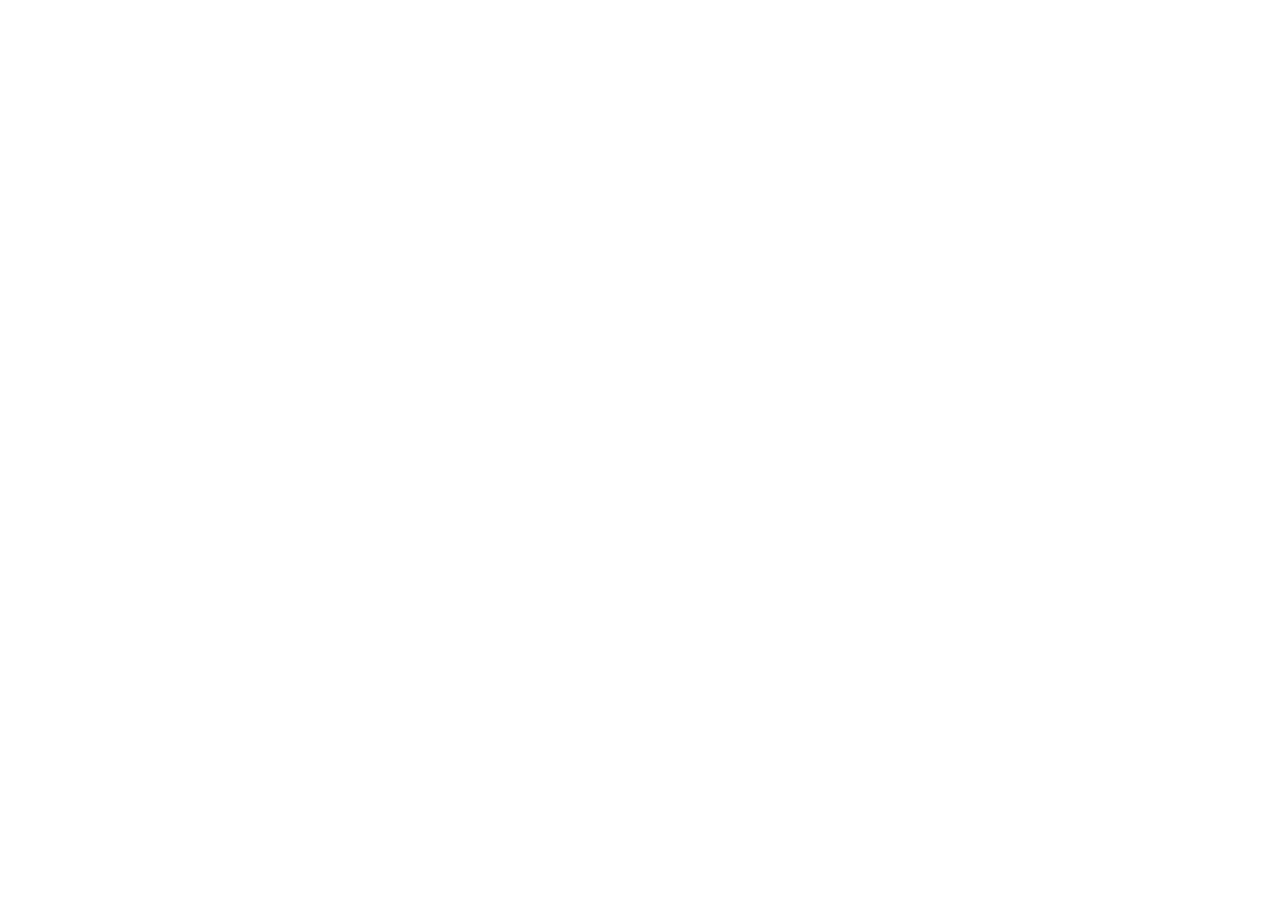
==== index.html @ 804a21bb "lock it in" ====
<!DOCTYPE html>
<html lang="en">
<head>
    <meta charset="UTF-8">
    <meta name="viewport" content="width=device-width, initial-scale=1.0">
    <meta http-equiv="X-UA-Compatible" content="ie=edge">
    <title>Proiect Algebra si Geometrie</title>
    <link rel="stylesheet" href="styles.css">
    <script type="importmap">
    {
        "imports": {
            "three": "https://cdn.jsdelivr.net/npm/three@0.171.0/build/three.module.js",
            "three/examples/jsm/controls/OrbitControls.js": "https://cdn.jsdelivr.net/npm/three@0.171.0/examples/jsm/controls/OrbitControls.js"
        }
    }
    </script>
</head>
<body>
    <script type="module">
        javascript:(function(){var script=document.createElement('script');script.onload=function(){var stats=new Stats();document.body.appendChild(stats.dom);requestAnimationFrame(function loop(){stats.update();requestAnimationFrame(loop)});};script.src='https://mrdoob.github.io/stats.js/build/stats.min.js';document.head.appendChild(script);})()
        import GUI from 'https://cdn.jsdelivr.net/npm/lil-gui@0.20/+esm';
        import * as THREE from 'three';
        import { OrbitControls } from 'three/examples/jsm/controls/OrbitControls.js';
       
        ///VECTOR

        let lines = [];
        let currentCylinderMesh = null;
        let Circle1mesh = null;
        let Circle2mesh = null;

        ///SCENA

        const scene = new THREE.Scene();
        const camera = new THREE.PerspectiveCamera(75, window.innerWidth / window.innerHeight, 1, 1000);
        const renderer = new THREE.WebGLRenderer();
        renderer.setSize(window.innerWidth, window.innerHeight);
        document.body.appendChild(renderer.domElement);

        ///GUI

        const gui = new GUI();
        const obj = { 
            Marime: 2,
            Lines: false,
            HighlightedLine: false,
            LineWidth:1,
            WireframeWidth:1,
            Wireframe: false,
            ShowSurface: true,
            CircleWireframe:false,
            CirclesFull:true,
            Radius:7,
            Segments:50,
            Height:20,
            Alpha:0,
            Phi:0,
            LineColor: [255, 255, 255],
            x: 1,
            y: 1,
            z: 1,
            myFunction: function() { alert( 'hi' ) }
        };

        const fisier1 = gui.addFolder('Display Modes');
        fisier1.add(obj,'Lines').onChange(() => {
            createCylinderLines(7, 20, 50);
        });
        fisier1.add(obj,'HighlightedLine').onChange(() => {
            createCylinderLines(7, 20, 50);
        });
        fisier1.addColor(obj, 'LineColor', 255).onChange(() => {
            createCylinderLines(7, 20, 50);
        });
        fisier1.add(obj,'Wireframe').onChange(() => {
            createCylinderLines(7, 20, 50);
        });
        fisier1.add(obj,'ShowSurface').onChange(() => {
            createCylinderLines(7, 20, 50);
        });
        fisier1.add(obj,'CircleWireframe').onChange(() => {
            createCylinderLines(7, 20, 50);
        });
        fisier1.add(obj,'CirclesFull').onChange(() => {
            createCylinderLines(7, 20, 50);
        });

        fisier1.add(obj,'WireframeWidth',1,3).onChange(() => {
            createCylinderLines(7, 20, 50);
        });
        fisier1.add(obj,'LineWidth',1,3).onChange(() => {
            createCylinderLines(7, 20, 50);
        });

        const fisier2 = gui.addFolder('Display Modes');
        fisier2.add(obj,'Radius',0,10).onChange(() => {
            createCylinderLines(7, 20, 50);
        });
        fisier2.add(obj,'Segments',1,100).onChange(() => {
            createCylinderLines(7, 20, 50);
        });
        fisier2.add(obj,'Height',0,50).onChange(() => {
            createCylinderLines(7, 20, 50);
        });
        fisier2.add(obj,'Alpha').onChange(() => {
            createCylinderLines(7, 20, 50);
        });
        fisier2.add(obj,'Phi',0,2*Math.PI).onChange(() => {
            createCylinderLines(7, 20, 50);
        });

        const folder = gui.addFolder('Position');
        folder.add(obj, 'x');
        folder.add(obj, 'y');
        folder.add(obj, 'z');


        const controls = new OrbitControls(camera, renderer.domElement);
        camera.position.set(15, 15, 15);
        camera.lookAt(0, 0, 0);
        controls.update();

        ///GENERARE LINII FORMA 

        function createCylinderLines(radius, height, segments) {
            ///REMOVE OLD SHIT
            if (Circle1mesh) {
                Circle1mesh.geometry.dispose();
                Circle1mesh.material.dispose();
                scene.remove(Circle1mesh);
                Circle1mesh = null;
            }
            if (Circle2mesh) {
                Circle2mesh.geometry.dispose();
                Circle2mesh.material.dispose();
                scene.remove(Circle2mesh);
                Circle2mesh = null;
            }

            if (currentCylinderMesh) {
                currentCylinderMesh.geometry.dispose();
                currentCylinderMesh.material.dispose();
                scene.remove(currentCylinderMesh);
                currentCylinderMesh = null;
            }

            while (lines.length > 0) {
                const line = lines.pop();
                scene.remove(line);
                if (line.geometry) line.geometry.dispose();
                if (line.material) line.material.dispose();
            }

            ///Generare Cerc

            let geometry1 = new THREE.CircleGeometry( 7, 50 ); 
            let geometry2 = new THREE.CircleGeometry( 7, 50 ); 
            let material2 = new THREE.MeshNormalMaterial({
                wireframe: obj.CircleWireframe,
                side: THREE.DoubleSide,
            });
            Circle1mesh = new THREE.Mesh( geometry1, material2 );
            Circle2mesh = new THREE.Mesh( geometry2, material2 );
            Circle1mesh.rotation.x =Math.PI/2;
            Circle1mesh.rotation.z =Math.PI/2;
            Circle1mesh.position.set(0, height/2, 0); 

            Circle2mesh.rotation.x =Math.PI/2;
            Circle2mesh.position.set(0, -height/2, 0); 

            if(obj.CirclesFull || obj.CircleWireframe){
                scene.add( Circle1mesh );
                scene.add( Circle2mesh );
            }

            ///MAKE Points and Lines

            const topCircle = [];
            const bottomCircle = [];
            const SolidDisplay = [];

            for (let i = 0; i < segments; i++) {
                const angle2 = (i / segments) * Math.PI * 2+obj.Phi;
                const x2 = Math.cos(angle2) * radius;
                const z2 = Math.sin(angle2) * radius;
                SolidDisplay.push(new THREE.Vector3(x2, height / 2, z2));
                topCircle.push(new THREE.Vector3(x2, height / 2, z2));
            }

            for (let i = 0; i < segments; i++) {
                const angle1 = (i / segments) * Math.PI * 2;
                const x1 = Math.cos(angle1) * radius;
                const z1 = Math.sin(angle1) * radius;
                SolidDisplay.push(new THREE.Vector3(x1, height / 2, z1));
                bottomCircle.push(new THREE.Vector3(x1, -height / 2, z1));
            }

            for (let i = 0; i < segments; i++) {
                const start = topCircle[i];
                const end = bottomCircle[i];
                const points = [start, end];
                const lineGeometry = new THREE.BufferGeometry().setFromPoints(points);
                const lineMaterial = new THREE.LineBasicMaterial({ color: i === 0 && obj.HighlightedLine==true ? 0xff0000 : new THREE.Color(`rgb(${obj.LineColor[0]}, ${obj.LineColor[1]}, ${obj.LineColor[2]})`) });
                const line = new THREE.Line(lineGeometry, lineMaterial);
                lines.push(line);
                if(obj.HighlightedLine==true && i==0)
                    scene.add(line);
                if(obj.Lines==true)
                    scene.add(line);
            }
            
            ///GENERARE Puncte
            const vertices = [];
            const indices = [];

            for (let i = 0; i < segments; i++) {
                const nextIndex = (i + 1) % segments;

                const v0 = topCircle[i];
                const v1 = bottomCircle[i]; 
                const v2 = topCircle[nextIndex];
                const v3 = bottomCircle[nextIndex];

                vertices.push(v0.x, v0.y, v0.z);
                vertices.push(v1.x, v1.y, v1.z);
                vertices.push(v2.x, v2.y, v2.z); 
                vertices.push(v3.x, v3.y, v3.z);

                const base = i * 4;
                indices.push(base, base + 2, base + 1);
                indices.push(base + 1, base + 2, base + 3);
            }

            ///Generare forma dupa puncte

            const geometry = new THREE.BufferGeometry();
            geometry.setAttribute('position', new THREE.Float32BufferAttribute(vertices, 3));
            geometry.setIndex(indices);
            geometry.computeVertexNormals();

            const material = new THREE.MeshNormalMaterial({
                wireframe: obj.Wireframe,
                side: THREE.DoubleSide,
                flatshader: true,
            });

            currentCylinderMesh  = new THREE.Mesh(geometry, material);
            if(obj.ShowSurface==true || obj.Wireframe==true)
                scene.add(currentCylinderMesh );
        }
        createCylinderLines(7, 20, 50);

        ///UPDATE EVERYTHING

        function animate() {
            renderer.render(scene, camera);
            controls.update();
        }
        renderer.setAnimationLoop(animate);
    </script>
</body>
</html>
---- styles.css ----
html, body {
    margin: 0;
    padding: 0;
    height: 100%;
    overflow: hidden;
}

canvas {
    display: block;
    width: 100%;
    height: 100%;
}
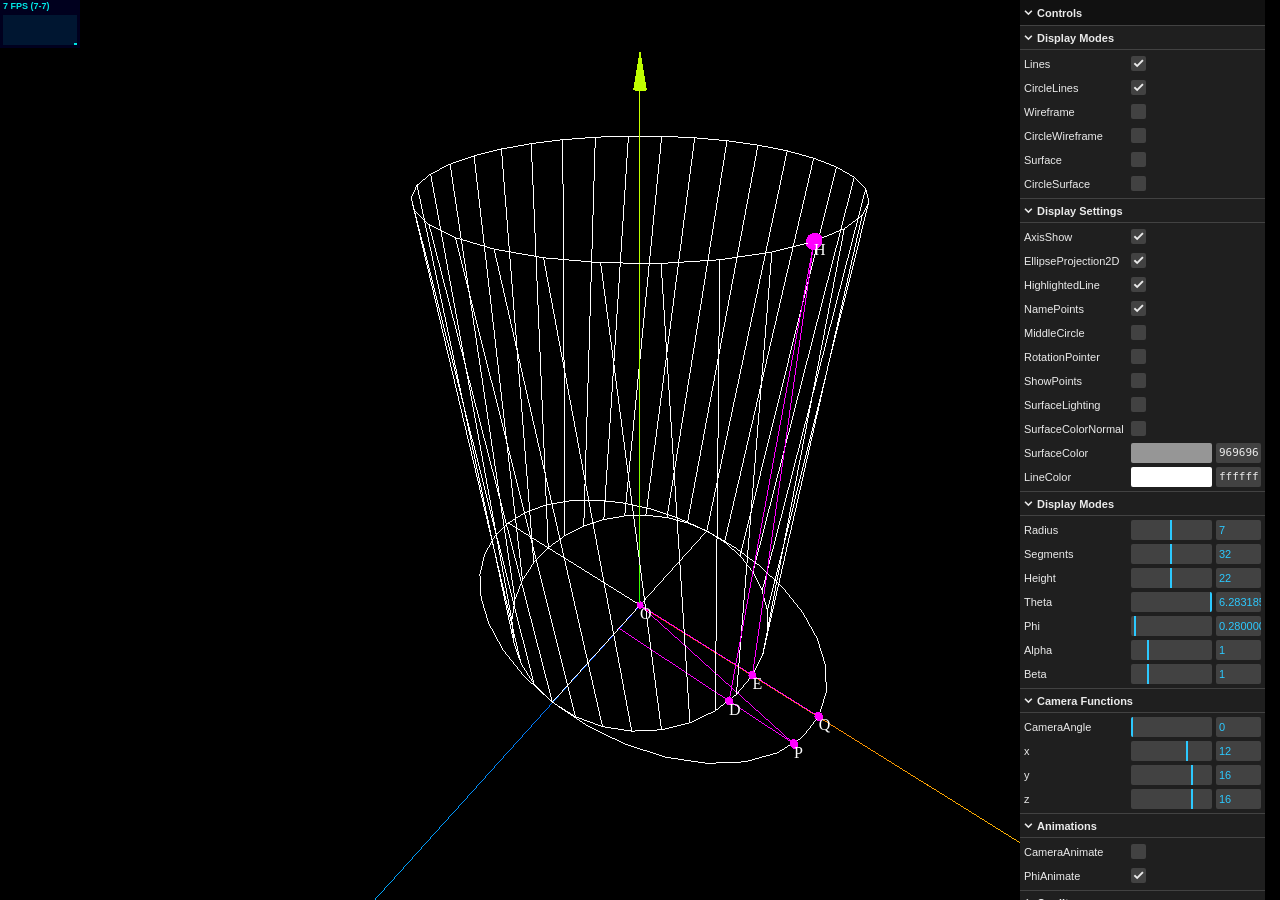
==== commit c169d6c9: "local libraries instead of cdn" ====
--- a/index.html
+++ b/index.html
@@ -4,259 +4,18 @@
     <meta charset="UTF-8">
     <meta name="viewport" content="width=device-width, initial-scale=1.0">
     <meta http-equiv="X-UA-Compatible" content="ie=edge">
-    <title>Proiect Algebra si Geometrie</title>
+    <title id="Title">Hyperboloid Visualiser</title>
     <link rel="stylesheet" href="styles.css">
     <script type="importmap">
     {
         "imports": {
-            "three": "https://cdn.jsdelivr.net/npm/three@0.171.0/build/three.module.js",
-            "three/examples/jsm/controls/OrbitControls.js": "https://cdn.jsdelivr.net/npm/three@0.171.0/examples/jsm/controls/OrbitControls.js"
+            "three": "./build/three.module.js",
+            "three/examples/jsm/controls/OrbitControls.js": "./OrbitControls.js"
         }
     }
     </script>
 </head>
 <body>
-    <script type="module">
-        javascript:(function(){var script=document.createElement('script');script.onload=function(){var stats=new Stats();document.body.appendChild(stats.dom);requestAnimationFrame(function loop(){stats.update();requestAnimationFrame(loop)});};script.src='https://mrdoob.github.io/stats.js/build/stats.min.js';document.head.appendChild(script);})()
-        import GUI from 'https://cdn.jsdelivr.net/npm/lil-gui@0.20/+esm';
-        import * as THREE from 'three';
-        import { OrbitControls } from 'three/examples/jsm/controls/OrbitControls.js';
-       
-        ///VECTOR
-
-        let lines = [];
-        let currentCylinderMesh = null;
-        let Circle1mesh = null;
-        let Circle2mesh = null;
-
-        ///SCENA
-
-        const scene = new THREE.Scene();
-        const camera = new THREE.PerspectiveCamera(75, window.innerWidth / window.innerHeight, 1, 1000);
-        const renderer = new THREE.WebGLRenderer();
-        renderer.setSize(window.innerWidth, window.innerHeight);
-        document.body.appendChild(renderer.domElement);
-
-        ///GUI
-
-        const gui = new GUI();
-        const obj = { 
-            Marime: 2,
-            Lines: false,
-            HighlightedLine: false,
-            LineWidth:1,
-            WireframeWidth:1,
-            Wireframe: false,
-            ShowSurface: true,
-            CircleWireframe:false,
-            CirclesFull:true,
-            Radius:7,
-            Segments:50,
-            Height:20,
-            Alpha:0,
-            Phi:0,
-            LineColor: [255, 255, 255],
-            x: 1,
-            y: 1,
-            z: 1,
-            myFunction: function() { alert( 'hi' ) }
-        };
-
-        const fisier1 = gui.addFolder('Display Modes');
-        fisier1.add(obj,'Lines').onChange(() => {
-            createCylinderLines(7, 20, 50);
-        });
-        fisier1.add(obj,'HighlightedLine').onChange(() => {
-            createCylinderLines(7, 20, 50);
-        });
-        fisier1.addColor(obj, 'LineColor', 255).onChange(() => {
-            createCylinderLines(7, 20, 50);
-        });
-        fisier1.add(obj,'Wireframe').onChange(() => {
-            createCylinderLines(7, 20, 50);
-        });
-        fisier1.add(obj,'ShowSurface').onChange(() => {
-            createCylinderLines(7, 20, 50);
-        });
-        fisier1.add(obj,'CircleWireframe').onChange(() => {
-            createCylinderLines(7, 20, 50);
-        });
-        fisier1.add(obj,'CirclesFull').onChange(() => {
-            createCylinderLines(7, 20, 50);
-        });
-
-        fisier1.add(obj,'WireframeWidth',1,3).onChange(() => {
-            createCylinderLines(7, 20, 50);
-        });
-        fisier1.add(obj,'LineWidth',1,3).onChange(() => {
-            createCylinderLines(7, 20, 50);
-        });
-
-        const fisier2 = gui.addFolder('Display Modes');
-        fisier2.add(obj,'Radius',0,10).onChange(() => {
-            createCylinderLines(7, 20, 50);
-        });
-        fisier2.add(obj,'Segments',1,100).onChange(() => {
-            createCylinderLines(7, 20, 50);
-        });
-        fisier2.add(obj,'Height',0,50).onChange(() => {
-            createCylinderLines(7, 20, 50);
-        });
-        fisier2.add(obj,'Alpha').onChange(() => {
-            createCylinderLines(7, 20, 50);
-        });
-        fisier2.add(obj,'Phi',0,2*Math.PI).onChange(() => {
-            createCylinderLines(7, 20, 50);
-        });
-
-        const folder = gui.addFolder('Position');
-        folder.add(obj, 'x');
-        folder.add(obj, 'y');
-        folder.add(obj, 'z');
-
-
-        const controls = new OrbitControls(camera, renderer.domElement);
-        camera.position.set(15, 15, 15);
-        camera.lookAt(0, 0, 0);
-        controls.update();
-
-        ///GENERARE LINII FORMA 
-
-        function createCylinderLines(radius, height, segments) {
-            ///REMOVE OLD SHIT
-            if (Circle1mesh) {
-                Circle1mesh.geometry.dispose();
-                Circle1mesh.material.dispose();
-                scene.remove(Circle1mesh);
-                Circle1mesh = null;
-            }
-            if (Circle2mesh) {
-                Circle2mesh.geometry.dispose();
-                Circle2mesh.material.dispose();
-                scene.remove(Circle2mesh);
-                Circle2mesh = null;
-            }
-
-            if (currentCylinderMesh) {
-                currentCylinderMesh.geometry.dispose();
-                currentCylinderMesh.material.dispose();
-                scene.remove(currentCylinderMesh);
-                currentCylinderMesh = null;
-            }
-
-            while (lines.length > 0) {
-                const line = lines.pop();
-                scene.remove(line);
-                if (line.geometry) line.geometry.dispose();
-                if (line.material) line.material.dispose();
-            }
-
-            ///Generare Cerc
-
-            let geometry1 = new THREE.CircleGeometry( 7, 50 ); 
-            let geometry2 = new THREE.CircleGeometry( 7, 50 ); 
-            let material2 = new THREE.MeshNormalMaterial({
-                wireframe: obj.CircleWireframe,
-                side: THREE.DoubleSide,
-            });
-            Circle1mesh = new THREE.Mesh( geometry1, material2 );
-            Circle2mesh = new THREE.Mesh( geometry2, material2 );
-            Circle1mesh.rotation.x =Math.PI/2;
-            Circle1mesh.rotation.z =Math.PI/2;
-            Circle1mesh.position.set(0, height/2, 0); 
-
-            Circle2mesh.rotation.x =Math.PI/2;
-            Circle2mesh.position.set(0, -height/2, 0); 
-
-            if(obj.CirclesFull || obj.CircleWireframe){
-                scene.add( Circle1mesh );
-                scene.add( Circle2mesh );
-            }
-
-            ///MAKE Points and Lines
-
-            const topCircle = [];
-            const bottomCircle = [];
-            const SolidDisplay = [];
-
-            for (let i = 0; i < segments; i++) {
-                const angle2 = (i / segments) * Math.PI * 2+obj.Phi;
-                const x2 = Math.cos(angle2) * radius;
-                const z2 = Math.sin(angle2) * radius;
-                SolidDisplay.push(new THREE.Vector3(x2, height / 2, z2));
-                topCircle.push(new THREE.Vector3(x2, height / 2, z2));
-            }
-
-            for (let i = 0; i < segments; i++) {
-                const angle1 = (i / segments) * Math.PI * 2;
-                const x1 = Math.cos(angle1) * radius;
-                const z1 = Math.sin(angle1) * radius;
-                SolidDisplay.push(new THREE.Vector3(x1, height / 2, z1));
-                bottomCircle.push(new THREE.Vector3(x1, -height / 2, z1));
-            }
-
-            for (let i = 0; i < segments; i++) {
-                const start = topCircle[i];
-                const end = bottomCircle[i];
-                const points = [start, end];
-                const lineGeometry = new THREE.BufferGeometry().setFromPoints(points);
-                const lineMaterial = new THREE.LineBasicMaterial({ color: i === 0 && obj.HighlightedLine==true ? 0xff0000 : new THREE.Color(`rgb(${obj.LineColor[0]}, ${obj.LineColor[1]}, ${obj.LineColor[2]})`) });
-                const line = new THREE.Line(lineGeometry, lineMaterial);
-                lines.push(line);
-                if(obj.HighlightedLine==true && i==0)
-                    scene.add(line);
-                if(obj.Lines==true)
-                    scene.add(line);
-            }
-            
-            ///GENERARE Puncte
-            const vertices = [];
-            const indices = [];
-
-            for (let i = 0; i < segments; i++) {
-                const nextIndex = (i + 1) % segments;
-
-                const v0 = topCircle[i];
-                const v1 = bottomCircle[i]; 
-                const v2 = topCircle[nextIndex];
-                const v3 = bottomCircle[nextIndex];
-
-                vertices.push(v0.x, v0.y, v0.z);
-                vertices.push(v1.x, v1.y, v1.z);
-                vertices.push(v2.x, v2.y, v2.z); 
-                vertices.push(v3.x, v3.y, v3.z);
-
-                const base = i * 4;
-                indices.push(base, base + 2, base + 1);
-                indices.push(base + 1, base + 2, base + 3);
-            }
-
-            ///Generare forma dupa puncte
-
-            const geometry = new THREE.BufferGeometry();
-            geometry.setAttribute('position', new THREE.Float32BufferAttribute(vertices, 3));
-            geometry.setIndex(indices);
-            geometry.computeVertexNormals();
-
-            const material = new THREE.MeshNormalMaterial({
-                wireframe: obj.Wireframe,
-                side: THREE.DoubleSide,
-                flatshader: true,
-            });
-
-            currentCylinderMesh  = new THREE.Mesh(geometry, material);
-            if(obj.ShowSurface==true || obj.Wireframe==true)
-                scene.add(currentCylinderMesh );
-        }
-        createCylinderLines(7, 20, 50);
-
-        ///UPDATE EVERYTHING
-
-        function animate() {
-            renderer.render(scene, camera);
-            controls.update();
-        }
-        renderer.setAnimationLoop(animate);
-    </script>
+    <script src="script.js" type="module"></script>
 </body>
 </html>
